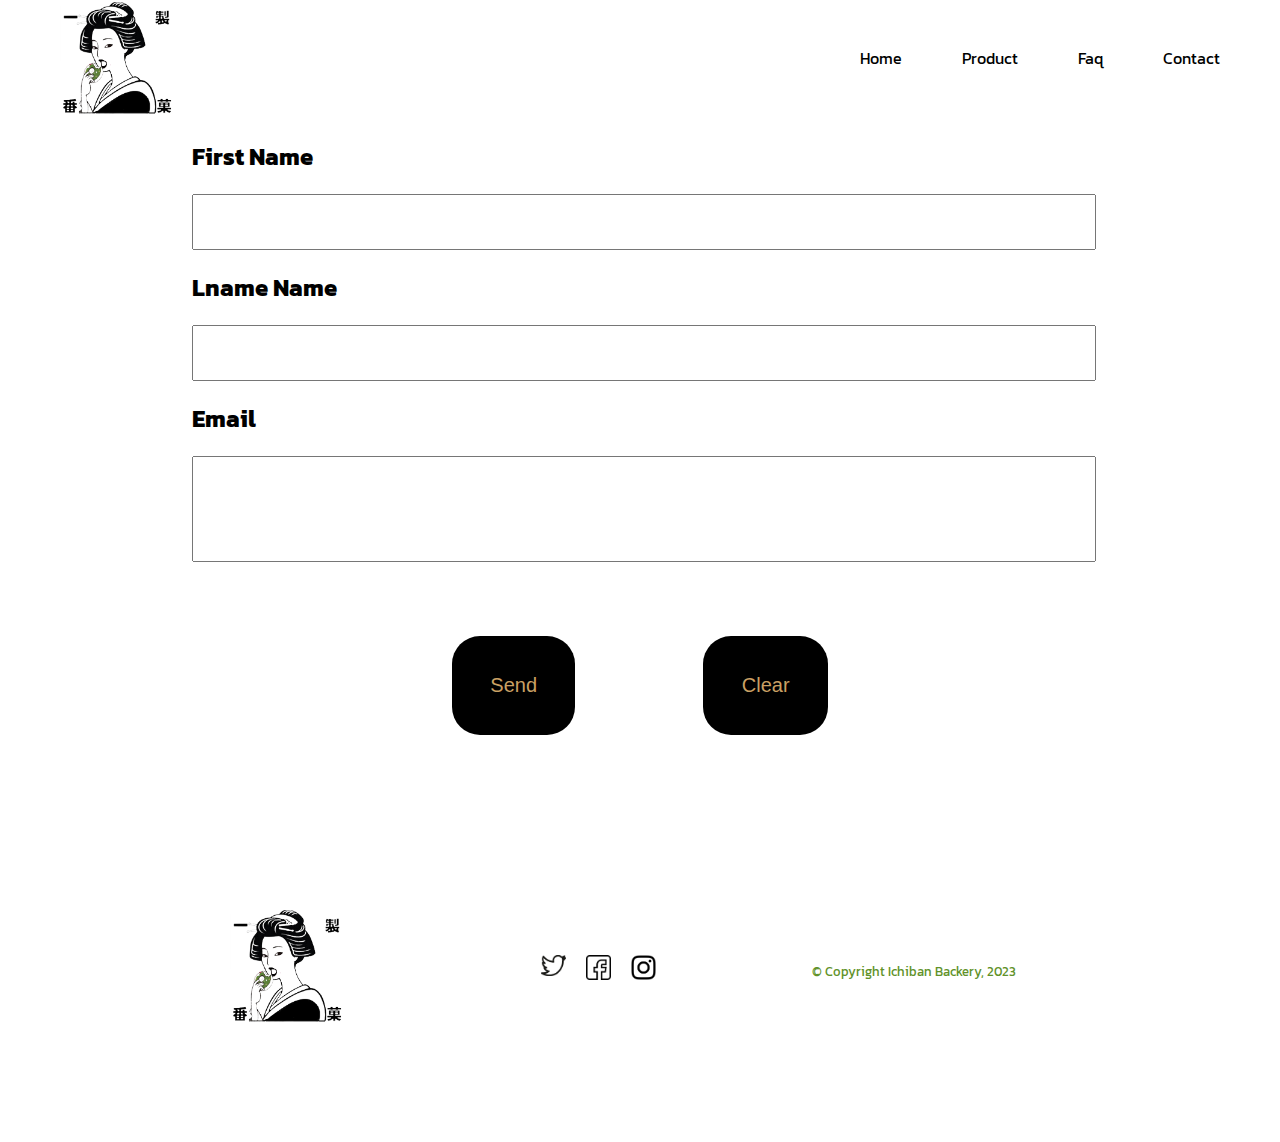
==== contact.html @ 2761d865 "update" ====
<!DOCTYPE html>
<html lang="en">
<head>
    <meta charset="UTF-8">
    <meta name="viewport" content="width=device-width, initial-scale=1.0">
    <link rel="stylesheet" href="css/contact-style.css">
    <link href="https://fonts.googleapis.com/css2?family=Kanit:ital,wght@0,100;0,200;0,300;0,400;0,500;0,600;0,700;0,800;0,900;1,100;1,200;1,300;1,400;1,500;1,600;1,700;1,800;1,900&display=swap" rel="stylesheet">
    <title>Contact</title>
</head>
<body>
    <body>
        <div class="nav">
            <img src="images/LOGO-BLACK.png">
            <ul>
                <li><a href="homepage.html">Home</a></li>
                <li><a href="product.html">Product</a></li>
                <li><a>Faq</a></li>
                <li><a href="contact.html">Contact</a></li>
              </ul>
        </div>


       <div class="contact">
        <div class="block">
            <h2>First Name</h2>
            <input type="text" id="fname">
        </div>
        <div class="block">
            <h2>Lname Name</h2>
            <input type="text" id="lname">
        </div>
        <div class="block">
            <h2>Email</h2>
            <input type="text" id="email">
        </div>
       </div>
       
       <div class="sbutton">
            <button type="button" class="send">Send</button>
            <button type="button" class="clear">Clear</button>
       </div>


        <div class="footer">
            <div class="logo2"><img src="images/LOGO-BLACK.png"></div>
                <ul>
                    <li><a><img src="images/twitter.png" class="social"></a></li>
                    <li><a><img src="images/facebook.png" class="social"></a></li>
                    <li><a><img src="images/Instagram.png" class="social"></a></li>
                  </ul>
                <small>&copy; Copyright Ichiban Backery, 2023</small>    
            </div>
           </div>
</body>
</html>
---- css/contact-style.css ----
@media screen and (min-width: 960px) {
    body {
      font-family: "Kanit", sans-serif;
      margin: 0;
    }

    button:hover {
        animation: bounce 1s ease infinite;
    }

    @keyframes bounce {
        80% { transform:translateY(-15%); }
        90% { transform:translateY(0%); }
        95% { transform:translateY(-7%); }
        97% { transform:translateY(0%); }
        99% { transform:translateY(-3%); }
        100% { transform:translateY(0); }
    }

    
    /* navbar style */
  .nav {
    display: flex;
    justify-content: space-between;
  }

  .nav img {
    width: 115px;
    margin-left: 60px;
  }

  .nav ul {
    list-style-type: none;
    overflow: hidden;
    margin-right: 30px;
  }

  .nav li {
    float: left;
  }

  .nav li a {
    display: block;
    padding: 30px;
    text-decoration: none;
    color: black;
  }

  .nav li a:hover {
    color: #619229;
  } 


  /* contact form style */

  .contact {
    display: grid;
    grid-template-columns: auto;
    text-align: center;
    width: 70%;
    margin: auto;
  }

  input {
    width: 100%;
    height: 50px;
  }

  h2 {
    text-align: left;
  }

  .contact .block:nth-child(3) input[type="text"] {
    height: 100px;
  }

  .sbutton {
    display: flex;
    justify-content: center;
    margin-top: 10px;
  }

  .send,
  .clear {
    margin: 5%;
    font-size: 20px;
    padding: 3%;
    text-decoration: none;
    border: none;
    color: #caa064;
    background-color: black;
    border-radius: 28px;
  }

  .clear:hover {
    color: white;
    background-color: #619229;
  }

  .send:hover {
    color: white;
    background-color: #619229;
  }



    /* footer style */
  .footer {
    display: flex;
    align-items: center;
    margin-left: 18%;
  }

  .logo2 img {
    width: 115px;
  }

  .footer ul {
      list-style-type: none;
      margin: 13.9%;
      
  }

  .social {
    width: 25px;
  }

  .footer li {
      float: left;
    }
  
  .footer li a {
      display: block;
      padding: 10px;
    }

  small {
    color: #619229;
  }
}


@media screen and (max-width: 960px) {
    body {
      font-family: "Kanit", sans-serif;
      margin: 0;
    }

    button:hover {
        animation: bounce 1s ease infinite;
    }

    @keyframes bounce {
        80% { transform:translateY(-15%); }
        90% { transform:translateY(0%); }
        95% { transform:translateY(-7%); }
        97% { transform:translateY(0%); }
        99% { transform:translateY(-3%); }
        100% { transform:translateY(0); }
    }

    
    /* navbar style */
  .nav img {
    width: 115px;
    margin-left: 60px;
  }

  .nav ul {
    list-style-type: none;
    overflow: hidden;
    margin-right: 30px;
    text-align: center;
  }

  .nav li a {
    display: block;
    padding: 30px;
    text-decoration: none;
    color: black;
  }


  .nav li a:hover {
    color: #619229;
  } 


  /* contact form style */

  .contact {
    display: grid;
    grid-template-columns: auto;
    text-align: center;
    width: 70%;
    margin: auto;
  }

  input {
    width: 100%;
    height: 50px;
  }

  h2 {
    text-align: left;
  }

  .contact .block:nth-child(3) input[type="text"] {
    height: 100px;
  }

  .sbutton {
    display: flex;
    justify-content: center;
    margin-top: 10px;
  }

  .send,
  .clear {
    margin: 5%;
    font-size: 20px;
    padding: 3%;
    text-decoration: none;
    border: none;
    color: #caa064;
    background-color: black;
    border-radius: 28px;
  }

  .clear:hover {
    color: white;
    background-color: #619229;
  }

  .send:hover {
    color: white;
    background-color: #619229;
  }



    /* footer style */
  .footer {
    display: flex;
    align-items: center;
    margin-left: 18%;
  }

  .logo2 img {
    width: 115px;
  }

  .footer ul {
      list-style-type: none;
      margin: 13.9%;
      
  }

  .social {
    width: 25px;
  }

  .footer li {
      float: left;
    }
  
  .footer li a {
      display: block;
      padding: 10px;
    }

  small {
    color: #619229;
  }
}
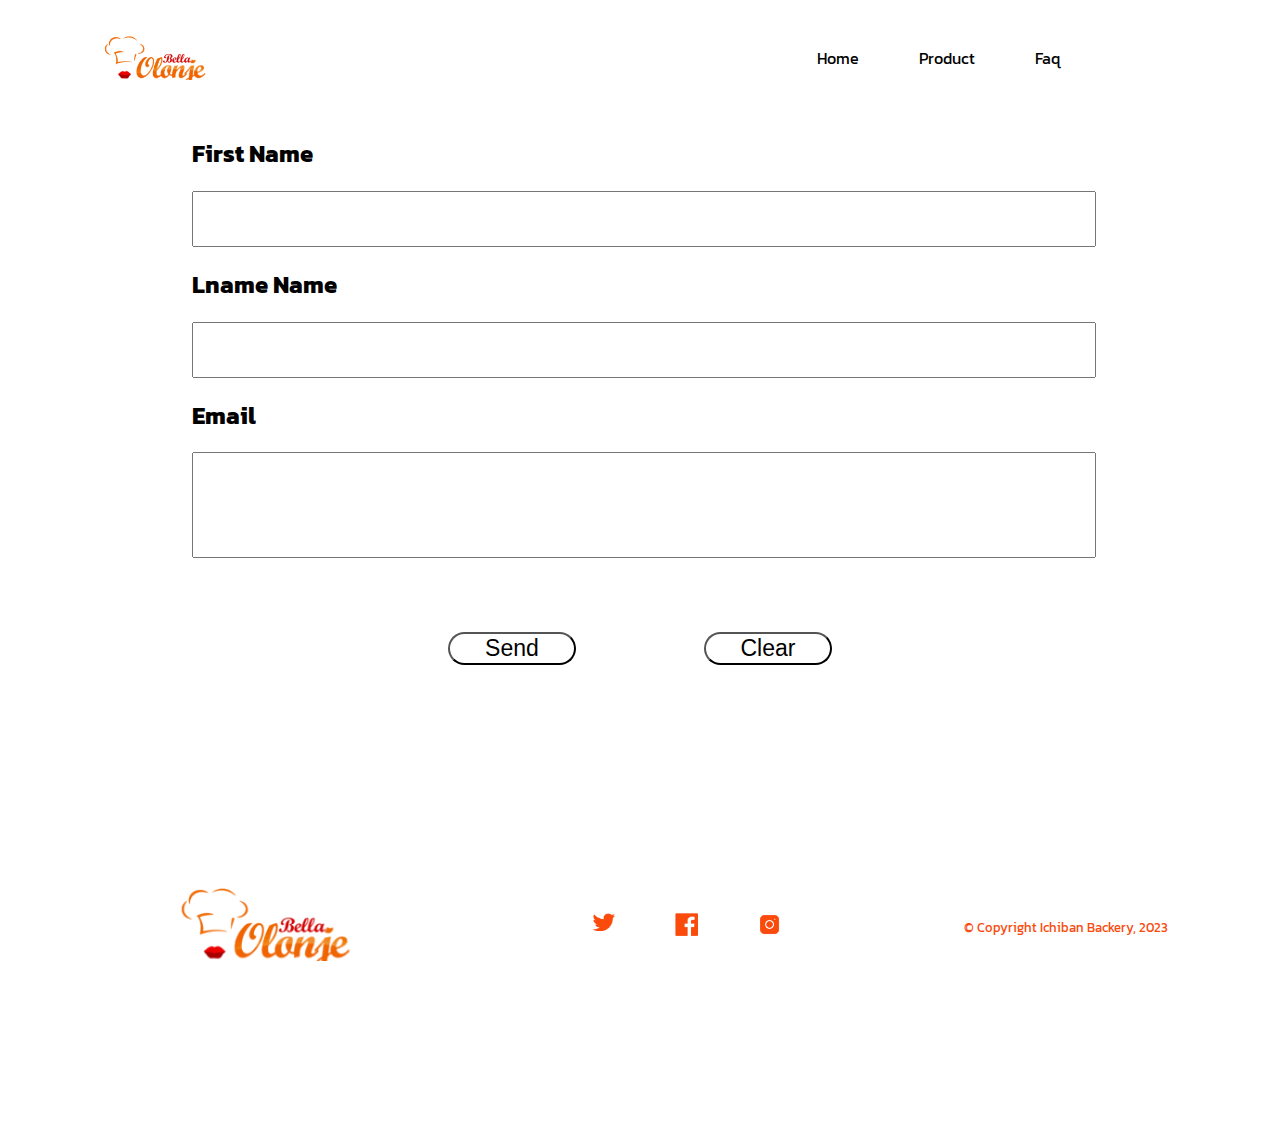
==== commit d509121f: "update" ====
--- a/contact.html
+++ b/contact.html
@@ -10,12 +10,11 @@
 <body>
     <body>
         <div class="nav">
-            <img src="images/LOGO-BLACK.png">
+            <img src="images/logo.png">
             <ul>
-                <li><a href="homepage.html">Home</a></li>
+                <li><a href="index.html">Home</a></li>
                 <li><a href="product.html">Product</a></li>
-                <li><a>Faq</a></li>
-                <li><a href="contact.html">Contact</a></li>
+                <li><a href="contact.html">Faq</a></li>
               </ul>
         </div>
 
@@ -41,15 +40,14 @@
        </div>
 
 
-        <div class="footer">
-            <div class="logo2"><img src="images/LOGO-BLACK.png"></div>
-                <ul>
-                    <li><a><img src="images/twitter.png" class="social"></a></li>
-                    <li><a><img src="images/facebook.png" class="social"></a></li>
-                    <li><a><img src="images/Instagram.png" class="social"></a></li>
-                  </ul>
-                <small>&copy; Copyright Ichiban Backery, 2023</small>    
-            </div>
-           </div>
+       <div class="footer">
+        <div class="logo2"><img src="images/logo.png"></div>
+            <ul>
+                <li><a><img src="images/twitter.png" class="social"></a></li>
+                <li><a><img src="images/facebook.png" class="social"></a></li>
+                <li><a><img src="images/ins.png" class="social"></a></li>
+              </ul>
+            <small>&copy; Copyright Ichiban Backery, 2023</small>    
+        </div>
 </body>
 </html>--- a/css/contact-style.css
+++ b/css/contact-style.css
@@ -19,36 +19,36 @@
 
     
     /* navbar style */
-  .nav {
-    display: flex;
-    justify-content: space-between;
-  }
-
-  .nav img {
-    width: 115px;
-    margin-left: 60px;
-  }
-
-  .nav ul {
-    list-style-type: none;
-    overflow: hidden;
-    margin-right: 30px;
-  }
-
-  .nav li {
-    float: left;
-  }
-
-  .nav li a {
-    display: block;
-    padding: 30px;
-    text-decoration: none;
-    color: black;
-  }
-
-  .nav li a:hover {
-    color: #619229;
-  } 
+    .nav {
+      display: flex;
+      align-items: center;
+      margin-left: 8%;
+    }
+  
+    .nav img {
+      width: 115px;
+    }
+  
+    .nav ul {
+      list-style-type: none;
+      overflow: hidden;
+      margin-left: 45%;
+    }
+  
+    .nav li {
+      float: left;
+    }
+  
+    .nav li a {
+      display: block;
+      padding: 30px;
+      text-decoration: none;
+      color: black;
+    }
+  
+    .nav li a:hover {
+      color: #fa4a0c;
+    }
 
 
   /* contact form style */
@@ -83,46 +83,48 @@
   .send,
   .clear {
     margin: 5%;
-    font-size: 20px;
-    padding: 3%;
+    font-size: 1.8vw;
+    width: 10vw;
     text-decoration: none;
-    border: none;
-    color: #caa064;
-    background-color: black;
+    border: 1;
+    background-color: transparent;
+    color: black;
+    border-color: black;
     border-radius: 28px;
   }
 
   .clear:hover {
     color: white;
-    background-color: #619229;
+    background-color: #fa4a0c;
+    border: none;
   }
 
   .send:hover {
     color: white;
-    background-color: #619229;
-  }
-
-
-
-    /* footer style */
+    background-color: #fa4a0c;
+    border: none;
+  }
+
+
+
+   /* footer style */
   .footer {
     display: flex;
     align-items: center;
-    margin-left: 18%;
+    margin-left: 13.8%;
   }
 
   .logo2 img {
-    width: 115px;
+    width: 15vw;
   }
 
   .footer ul {
       list-style-type: none;
-      margin: 13.9%;
-      
+      margin: 13.9%;   
   }
 
   .social {
-    width: 25px;
+    width: 1.8vw;
   }
 
   .footer li {
@@ -131,11 +133,12 @@
   
   .footer li a {
       display: block;
-      padding: 10px;
+      padding: 30px;
     }
 
   small {
-    color: #619229;
+    color: #fa4a0c;
+    font-size: 1vw;
   }
 }
 
@@ -160,10 +163,12 @@
     }
 
     
-    /* navbar style */
+   /* navbar style */
   .nav img {
+    position: relative;
     width: 115px;
-    margin-left: 60px;
+    margin-left: 13vw;
+    top: 127px;
   }
 
   .nav ul {
@@ -180,9 +185,8 @@
     color: black;
   }
 
-
   .nav li a:hover {
-    color: #619229;
+    color: #fa4a0c;
   } 
 
 
@@ -218,46 +222,48 @@
   .send,
   .clear {
     margin: 5%;
-    font-size: 20px;
-    padding: 3%;
+    font-size: 1.8vw;
+    width: 10vw;
     text-decoration: none;
-    border: none;
-    color: #caa064;
-    background-color: black;
+    border: 1;
+    background-color: transparent;
+    color: black;
+    border-color: black;
     border-radius: 28px;
   }
 
   .clear:hover {
     color: white;
-    background-color: #619229;
+    background-color: #fa4a0c;
+    border: none;
   }
 
   .send:hover {
     color: white;
-    background-color: #619229;
-  }
-
-
-
-    /* footer style */
+    background-color: #fa4a0c;
+    border: none;
+  }
+
+
+
+  /* footer style */
   .footer {
     display: flex;
     align-items: center;
-    margin-left: 18%;
+    margin-left: 13.8%;
   }
 
   .logo2 img {
-    width: 115px;
+    width: 15vw;
   }
 
   .footer ul {
       list-style-type: none;
-      margin: 13.9%;
-      
+      margin: 13.9%;   
   }
 
   .social {
-    width: 25px;
+    width: 1.8vw;
   }
 
   .footer li {
@@ -266,10 +272,11 @@
   
   .footer li a {
       display: block;
-      padding: 10px;
+      padding: 2vw;
     }
 
   small {
-    color: #619229;
+    color: #fa4a0c;
+    font-size: 1vw;
   }
 }
